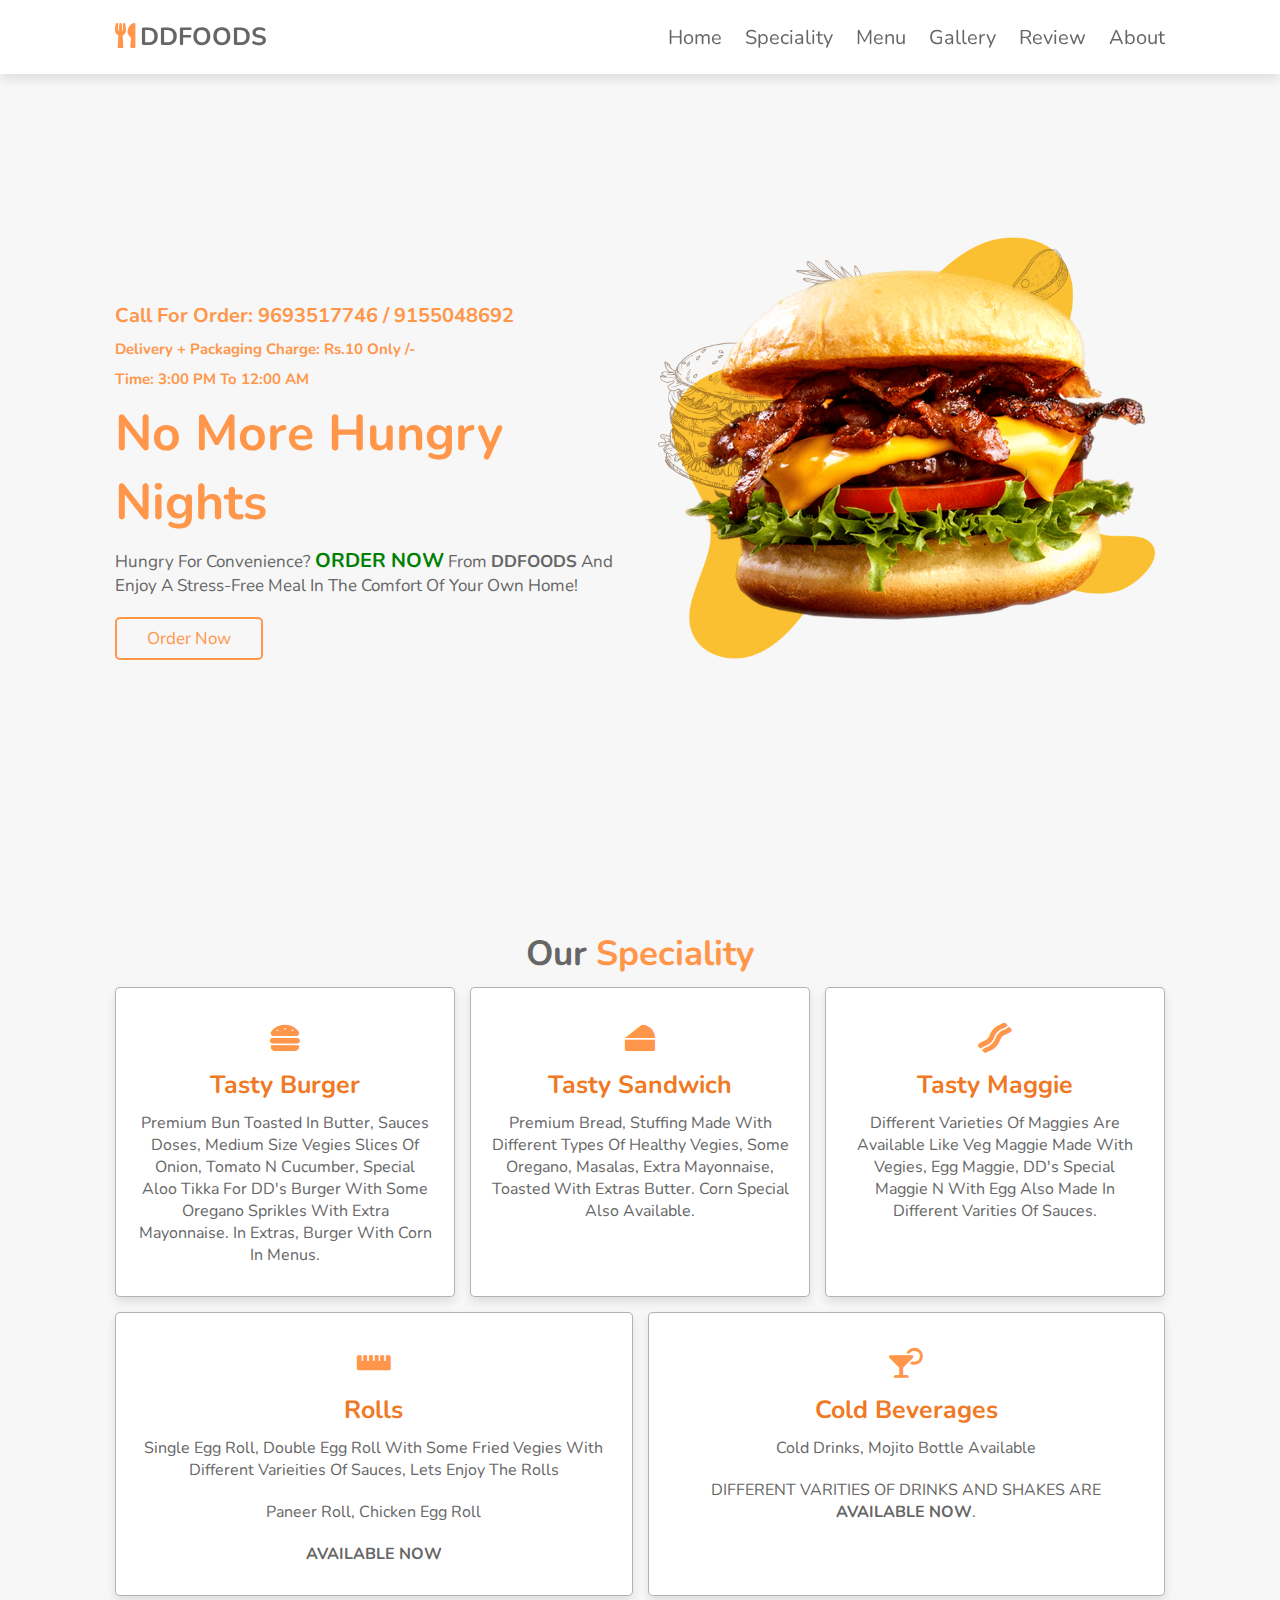
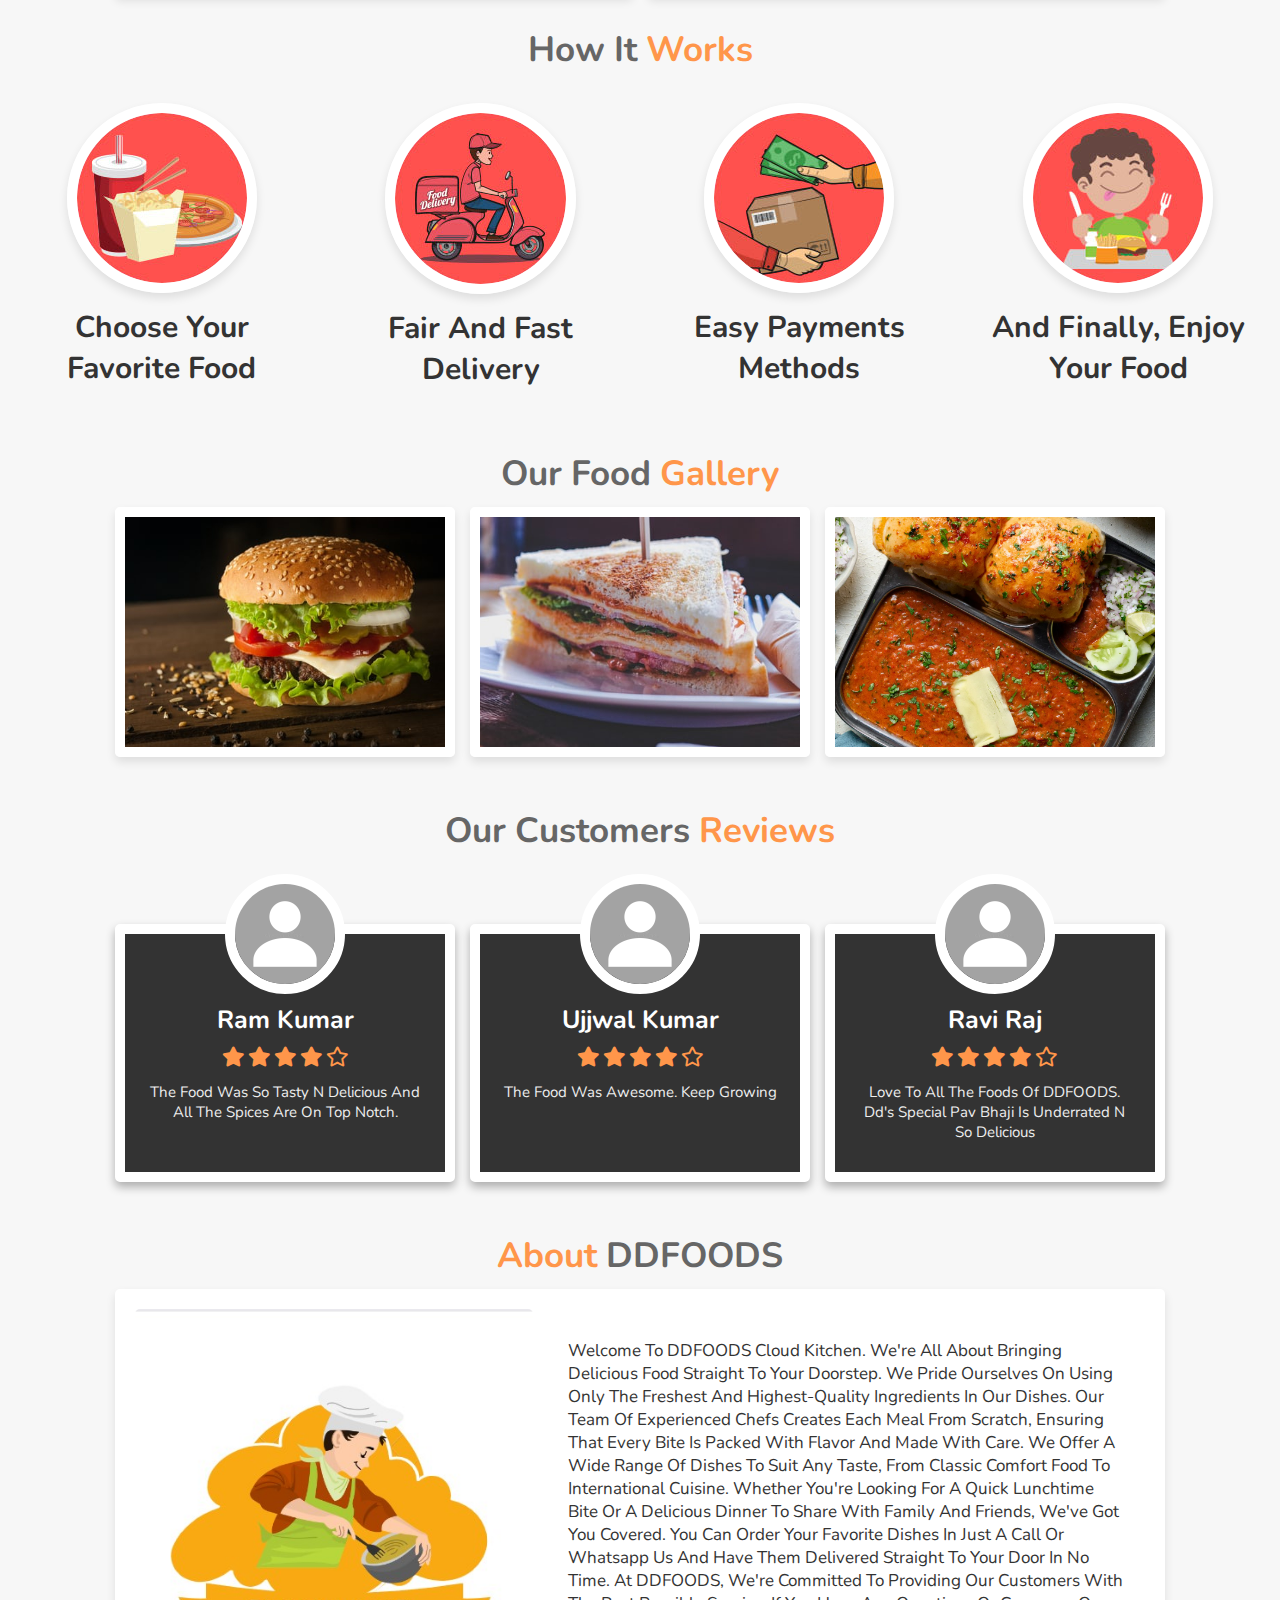
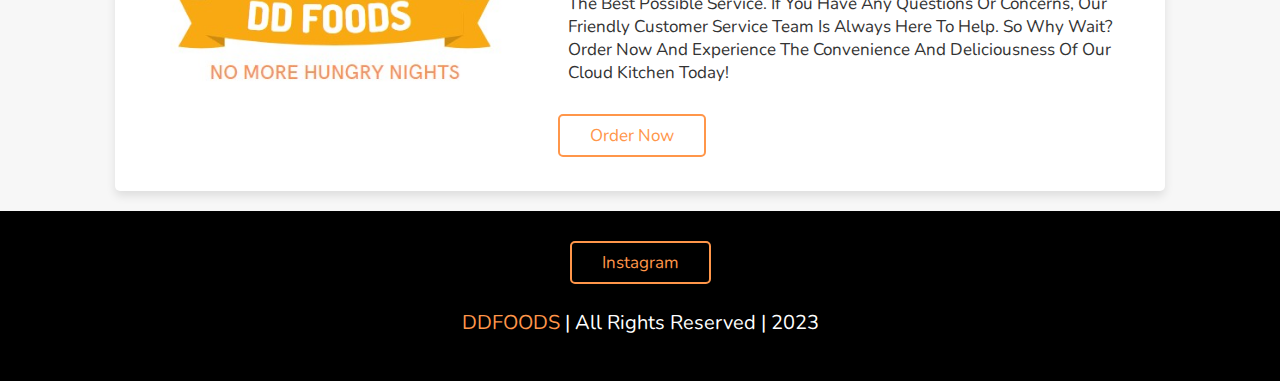
==== index.html @ 71063f5c "file name" ====
<!DOCTYPE html>
<html lang="en">
<head>
    <meta charset="UTF-8">
    <meta name="viewport" content="width=device-width, initial-scale=1.0">
    <title>DD FOODS || A Cloud Kitchen</title>

    <!-- icon link -->
    <link rel="icon" type="image/x-icon" href="/images/favicon.ico">

    <!-- font link  -->
    <link rel="stylesheet" href="https://cdnjs.cloudflare.com/ajax/libs/font-awesome/5.15.3/css/all.min.css">

    <!-- custom css file link  -->
    <link rel="stylesheet" href="style.css">
</head>
<body>
    <!-- header section starts -->

    <header>

        <a href="#" class="logo"><i class="fas fa-utensils"></i>DDFOODS</a>

        <div id="menu-bar" class="fas fa-bars"></div>

        <nav class="navbar">
            <a href="#home">home</a>
            <a href="#speciality">speciality</a>
            <a href="#menu">Menu</a>
            <a href="#gallery">gallery</a>
            <a href="#review">review</a>
            <a href="#about">about</a>
        </nav>

    </header>

    <!-- header section ends -->

    <!-- home section starts -->

    <section class="home" id="home">

        <div class="content">
            <h2>Call for Order: <span>9693517746 / 9155048692</span></h2>
            <h4>Delivery + packaging Charge: Rs.10 only /-</h4>
            <h4>Time: 3:00 PM to 12:00 AM</h4>
            <h3>No More Hungry Nights</h3>
            <p>Hungry for convenience? <span class="ordernowtext">ORDER NOW</span> from <b>DDFOODS</b> and enjoy a
                stress-free meal in the
                comfort of
                your own
                home!</p>
            <a href="https://wa.me/c/919693517746" class="btn">order now</a>
        </div>

        <div class="image">
            <img src="images/home-img.png" alt="">
        </div>

    </section>

    <!-- home section ends -->
    <!-- speciality section starts  -->

    <section class="speciality" id="speciality">

        <h1 class="heading"> our <span>speciality</span> </h1>

        <div class="box-container">

            <div class="box">
                <div class="content">
                    <i class="fas fa-hamburger icons"></i>
                    <h3>tasty burger</h3>
                    <p>Premium Bun toasted in butter, sauces doses, medium size vegies slices of onion, tomato n
                        cucumber, special aloo tikka for DD's burger with some oregano sprikles with extra mayonnaise.
                        In extras, Burger with corn in menus.
                    </p>
                </div>
            </div>
            <div class="box">
                <div class="content">
                    <i class="fas fa-cheese icons"></i>
                    <h3>tasty sandwich</h3>
                    <p>Premium bread, stuffing made with different types of healthy vegies, some oregano, masalas, extra
                        mayonnaise, toasted
                        with extras butter. Corn Special also available.</p>
                </div>
            </div>
            <div class="box">
                <div class="content">
                    <i class="fas fa-bacon icons"></i>
                    <h3>tasty maggie</h3>
                    <p>different varieties of maggies are available like veg maggie made with vegies, egg maggie, DD's
                        special maggie n with egg also made in different varities of sauces. </p>
                </div>
            </div>
            <div class="box">
                <div class="content">
                    <i class="fas fa-ruler-horizontal icons"></i>
                    <h3>Rolls</h3>
                    <p>Single Egg Roll, Double Egg Roll With Some Fried Vegies With Different Varieities Of Sauces, 
                        Lets Enjoy The Rolls
                    </p>
                    <p>Paneer Roll, Chicken Egg Roll
                    </p>
                    <p><strong>AVAILABLE NOW</strong></p>
                </div>
            </div>
            <div class="box">
                <div class="content">
                    <i class="fas fa-cocktail icons"></i>
                    <h3>cold beverages</h3>
                    <p>Cold Drinks, Mojito Bottle Available</p>
                    <p>DIFFERENT VARITIES OF DRINKS AND SHAKES ARE <strong>AVAILABLE NOW</strong>.</p>
                </div>
            </div>
        </div>

    </section>

    <!-- speciality section ends -->

    <!-- menu section starts  -->

    <!-- <section class="menu" id="menu">

        <h1 class="heading"><span>Menus</span></h1>

        <div class="box-container">

            <div class="box">
                <span class="price"> Rs. 29 </span>
                <img src="images/p-1.jpg" alt="">
                <h3>veg burger</h3>
                <div class="stars">
                    <i class="fas fa-star"></i>
                    <i class="fas fa-star"></i>
                    <i class="fas fa-star"></i>
                    <i class="fas fa-star"></i>
                    <i class="far fa-star"></i>
                </div>
                <a href="https://wa.me/c/919693517746" target="_blank" class="btn">order now</a>
            </div>

            <div class="box">
                <span class="price"> Rs. 35 </span>
                <img src="images/p-2.jpg" alt="">
                <h3>veg loaded burger(corns)</h3>
                <div class="stars">
                    <i class="fas fa-star"></i>
                    <i class="fas fa-star"></i>
                    <i class="fas fa-star"></i>
                    <i class="fas fa-star"></i>
                    <i class="far fa-star"></i>
                </div>
                <a href="https://wa.me/c/919693517746" target="_blank" class="btn">order now</a>
            </div>
            <div class="box">
                <span class="price"> Rs. 35 </span>
                <img src="images/p-3.jpg" alt="">
                <h3>veg loaded sandwich</h3>
                <div class="stars">
                    <i class="fas fa-star"></i>
                    <i class="fas fa-star"></i>
                    <i class="fas fa-star"></i>
                    <i class="fas fa-star"></i>
                    <i class="far fa-star"></i>
                </div>
                <a href="https://wa.me/c/919693517746" target="_blank" class="btn">order now</a>
            </div>
            <div class="box">
                <span class="price"> Rs. 29 </span>
                <img src="images/p-4.jpg" alt="">
                <h3>veg maggie</h3>
                <div class="stars">
                    <i class="fas fa-star"></i>
                    <i class="fas fa-star"></i>
                    <i class="fas fa-star"></i>
                    <i class="fas fa-star"></i>
                    <i class="far fa-star"></i>
                </div>
                <a href="https://wa.me/c/919693517746" target="_blank" class="btn">order now</a>
            </div>
            <div class="box">
                <span class="price"> Rs. 39 </span>
                <img src="images/p-5.jpg" alt="">
                <h3>Egg Maggie</h3>
                <div class="stars">
                    <i class="fas fa-star"></i>
                    <i class="fas fa-star"></i>
                    <i class="fas fa-star"></i>
                    <i class="fas fa-star"></i>
                    <i class="far fa-star"></i>
                </div>
                <a href="https://wa.me/c/919693517746" target="_blank" class="btn">order now</a>
            </div>
            <div class="box">
                <span class="price"> Rs. 29 </span>
                <img src="images/p-6.jpg" alt="">
                <h3>DD's Special Maggie</h3>
                <div class="stars">
                    <i class="fas fa-star"></i>
                    <i class="fas fa-star"></i>
                    <i class="fas fa-star"></i>
                    <i class="fas fa-star"></i>
                    <i class="far fa-star"></i>
                </div>
                <a href="https://wa.me/c/919693517746" target="_blank" class="btn">order now</a>
            </div>
            <div class="box">
                <span class="price"> Rs. 39 </span>
                <img src="images/p-7.jpg" alt="">
                <h3>DD's Sp Egg Maggie</h3>
                <div class="stars">
                    <i class="fas fa-star"></i>
                    <i class="fas fa-star"></i>
                    <i class="fas fa-star"></i>
                    <i class="fas fa-star"></i>
                    <i class="far fa-star"></i>
                </div>
                <a href="https://wa.me/c/919693517746" target="_blank" class="btn">order now</a>
            </div>
            <div class="box">
                <span class="price"> Rs. 29 </span>
                <img src="images/p-8.jpg" alt="">
                <h3>bread omelette</h3>
                <div class="stars">
                    <i class="fas fa-star"></i>
                    <i class="fas fa-star"></i>
                    <i class="fas fa-star"></i>
                    <i class="fas fa-star"></i>
                    <i class="far fa-star"></i>
                </div>
                <a href="https://wa.me/c/919693517746" target="_blank" class="btn">order now</a>
            </div>
            <div class="box">
                <span class="price"> Rs. 19 </span>
                <img src="images/p-9.jpg" alt="">
                <h3>egg bhurji</h3>
                <div class="stars">
                    <i class="fas fa-star"></i>
                    <i class="fas fa-star"></i>
                    <i class="fas fa-star"></i>
                    <i class="fas fa-star"></i>
                    <i class="far fa-star"></i>
                </div>
                <a href="https://wa.me/c/919693517746" target="_blank" class="btn">order now</a>
            </div>
            <div class="box">
                <span class="price"> Rs. 49 </span>
                <img src="images/p-10.jpg" alt="">
                <h3>DD's Sp Pav Bhaji</h3>
                <div class="stars">
                    <i class="fas fa-star"></i>
                    <i class="fas fa-star"></i>
                    <i class="fas fa-star"></i>
                    <i class="fas fa-star"></i>
                    <i class="far fa-star"></i>
                </div>
                <a href="https://wa.me/c/919693517746" target="_blank" class="btn">order now</a>
            </div>
            <div class="box">
                <span class="price"> Rs. 30 / Rs. 40 </span>
                <img src="images/p-12.jpg" alt="">
                <h3>Egg Roll<br>(Single/Double)</h3>
                <div class="stars">
                    <i class="fas fa-star"></i>
                    <i class="fas fa-star"></i>
                    <i class="fas fa-star"></i>
                    <i class="fas fa-star"></i>
                    <i class="far fa-star"></i>
                </div>
                <a href="https://wa.me/c/919693517746" target="_blank" class="btn">order now</a>
            </div>
            <div class="box">
                <span class="price"> Rs. 50 / Rs. 65 </span>
                <img src="images/p-13.jpg" alt="">
                <h3>Chicken Egg Roll (Single/Double)</h3>
                <div class="stars">
                    <i class="fas fa-star"></i>
                    <i class="fas fa-star"></i>
                    <i class="fas fa-star"></i>
                    <i class="fas fa-star"></i>
                    <i class="far fa-star"></i>
                </div>
                <a href="https://wa.me/c/919693517746" target="_blank" class="btn">order now</a>
            </div>
            <div class="box">
                <span class="price"> Rs. 59 </span>
                <img src="images/p-14.jpg" alt="">
                <h3>Paneer Roll</h3>
                <div class="stars">
                    <i class="fas fa-star"></i>
                    <i class="fas fa-star"></i>
                    <i class="fas fa-star"></i>
                    <i class="fas fa-star"></i>
                    <i class="far fa-star"></i>
                </div>
                <a href="https://wa.me/c/919693517746" target="_blank" class="btn">order now</a>
            </div>

        </div>

    </section>

    <section class="menu" id="menu">
        <h1 class="heading"><span>Cold Beverages</span></h1>

    <div class="box-container">

        <div class="box">
            <img src="images/c-3.png" alt="">
            <h3>Thums Up</h3>
            <div class="stars">
                <i class="fas fa-star"></i>
                <i class="fas fa-star"></i>
                <i class="fas fa-star"></i>
                <i class="fas fa-star"></i>
                <i class="far fa-star"></i>
            </div>
            <a href="https://wa.me/c/919693517746" target="_blank" class="btn">order now</a>
        </div>
        <div class="box">
            <img src="images/b-2.png" alt="">
            <h3>Sting</h3>
            <div class="stars">
                <i class="fas fa-star"></i>
                <i class="fas fa-star"></i>
                <i class="fas fa-star"></i>
                <i class="fas fa-star"></i>
                <i class="far fa-star"></i>
            </div>
            <a href="https://wa.me/c/919693517746" target="_blank" class="btn">order now</a>
        </div>
        <div class="box">
            <img src="images/c-2.png" alt="">
            <h3>Mountain Dew</h3>
            <div class="stars">
                <i class="fas fa-star"></i>
                <i class="fas fa-star"></i>
                <i class="fas fa-star"></i>
                <i class="fas fa-star"></i>
                <i class="far fa-star"></i>
            </div>
            <a href="https://wa.me/c/919693517746" target="_blank" class="btn">order now</a>
        </div>
        <div class="box">
            <img src="images/c-1.png" alt="">
            <h3>Pepsi</h3>
            <div class="stars">
                <i class="fas fa-star"></i>
                <i class="fas fa-star"></i>
                <i class="fas fa-star"></i>
                <i class="fas fa-star"></i>
                <i class="far fa-star"></i>
            </div>
            <a href="https://wa.me/c/919693517746" target="_blank" class="btn">order now</a>
        </div>
        <div class="box">
            <img src="images/b-5.png" alt="">
            <h3>Maaza</h3>
            <div class="stars">
                <i class="fas fa-star"></i>
                <i class="fas fa-star"></i>
                <i class="fas fa-star"></i>
                <i class="fas fa-star"></i>
                <i class="far fa-star"></i>
            </div>
            <a href="https://wa.me/c/919693517746" target="_blank" class="btn">order now</a>
        </div>
        <div class="box">
            <img src="images/b-6.png" alt="">
            <h3>Mojito</h3>
            <div class="stars">
                <i class="fas fa-star"></i>
                <i class="fas fa-star"></i>
                <i class="fas fa-star"></i>
                <i class="fas fa-star"></i>
                <i class="far fa-star"></i>
            </div>
            <a href="https://wa.me/c/919693517746" target="_blank" class="btn">order now</a>
        </div>
        <div class="box">
            <img src="images/b-7.png" alt="">
            <h3>Mixed Fruit (FLAT 15% OFF)</h3>
            <div class="stars">
                <i class="fas fa-star"></i>
                <i class="fas fa-star"></i>
                <i class="fas fa-star"></i>
                <i class="fas fa-star"></i>
                <i class="far fa-star"></i>
            </div>
            <a href="https://wa.me/c/919693517746" target="_blank" class="btn">order now</a>
        </div>
        <div class="box">
            <img src="images/c-4.png" alt="">
            <h3>Coca-Cola</h3>
            <div class="stars">
                <i class="fas fa-star"></i>
                <i class="fas fa-star"></i>
                <i class="fas fa-star"></i>
                <i class="fas fa-star"></i>
                <i class="far fa-star"></i>
            </div>
            <a href="https://wa.me/c/919693517746" target="_blank" class="btn">order now</a>
        </div>
    </div>

    </section> -->

    <!-- menu section ends -->

    <!-- steps section starts  -->

    <div class="step-container">

        <h1 class="heading">how it <span>works</span></h1>

        <section class="steps">

            <div class="box">
                <img src="images/step-1.jpg" alt="">
                <h3>choose your favorite food</h3>
            </div>
            <div class="box">
                <img src="images/step-2.jpg" alt="">
                <h3>fair and fast delivery</h3>
            </div>
            <div class="box">
                <img src="images/step-3.jpg" alt="">
                <h3>easy payments methods</h3>
            </div>
            <div class="box">
                <img src="images/step-4.jpg" alt="">
                <h3>and finally, enjoy your food</h3>
            </div>

        </section>

    </div>

    <!-- steps section ends -->

    <!-- gallery section starts  -->

    <section class="gallery" id="gallery">

        <h1 class="heading"> our food <span> gallery </span> </h1>

        <div class="box-container">

            <div class="box">
                <img src="images/g-1.jpg" alt="">
                <div class="content">
                    <h3>DDFOODS</h3>
                    <a href="https://wa.me/c/919693517746" target="_blank" class="btn">order now</a>
                </div>
            </div>
            <div class="box">
                <img src="images/g-2.jpg" alt="">
                <div class="content">
                    <h3>DDFOODS</h3>
                    <a href="https://wa.me/c/919693517746" target="_blank" class="btn">order now</a>
                </div>
            </div>
            <div class="box">
                <img src="images/g-3.jpg" alt="">
                <div class="content">
                    <h3>DDFOODS</h3>
                    <a href="https://wa.me/c/919693517746" target="_blank" class="btn">order now</a>
                </div>
            </div>

        </div>

    </section>

    <!-- gallery section ends -->

    <!-- review section starts  -->

    <section class="review" id="review">

        <h1 class="heading"> our customers <span>reviews</span> </h1>

        <div class="box-container">

            <div class="box">
                <img src="images/customer-pic.jpg" alt="">
                <h3>Ram Kumar</h3>
                <div class="stars">
                    <i class="fas fa-star"></i>
                    <i class="fas fa-star"></i>
                    <i class="fas fa-star"></i>
                    <i class="fas fa-star"></i>
                    <i class="far fa-star"></i>
                </div>
                <p>the food was so tasty n delicious and all the spices are on top notch.</p>
            </div>
            <div class="box">
                <img src="images/customer-pic.jpg" alt="">
                <h3>Ujjwal Kumar</h3>
                <div class="stars">
                    <i class="fas fa-star"></i>
                    <i class="fas fa-star"></i>
                    <i class="fas fa-star"></i>
                    <i class="fas fa-star"></i>
                    <i class="far fa-star"></i>
                </div>
                <p>The Food was awesome. keep growing</p>
            </div>
            <div class="box">
                <img src="images/customer-pic.jpg" alt="">
                <h3>Ravi Raj</h3>
                <div class="stars">
                    <i class="fas fa-star"></i>
                    <i class="fas fa-star"></i>
                    <i class="fas fa-star"></i>
                    <i class="fas fa-star"></i>
                    <i class="far fa-star"></i>
                </div>
                <p>love to all the foods of DDFOODS. dd's special pav bhaji is underrated n so delicious</p>
            </div>

        </div>

    </section>

    <!-- review section ends -->

    <!-- order section starts  -->

    <section class="about" id="about">

        <h1 class="heading"> <span>About</span> DDFOODS </h1>

        <div class="row">

            <div class="image">
                <img src="images/logo.jpg" alt="">
            </div>

            <div class="aboutcontainer">
                <p>Welcome to DDFOODS Cloud Kitchen. we're all about bringing delicious food straight to your doorstep.
                    We pride ourselves on using only the freshest and highest-quality ingredients in our dishes. Our
                    team of experienced chefs creates each meal from scratch, ensuring that every bite is packed with
                    flavor and made with care. We offer a wide range of dishes to suit any taste, from classic comfort
                    food to international cuisine.

                    Whether you're looking for a quick lunchtime bite or a delicious dinner to share with family and
                    friends, we've got you covered. You can order your favorite dishes in
                    just a call or whatsapp us and have them delivered straight to your door in no time.

                    At DDFOODS, we're committed to providing our customers with the best possible service. If you have
                    any questions or concerns, our friendly customer service team is always here to help. So why wait?
                    Order now and experience the convenience and deliciousness of our cloud kitchen today!</p>

                <a href="https://wa.me/c/919693517746" target="_blank" class="btn">order now</a>
            </div>

        </div>

    </section>

    <!-- order section ends -->

    <!-- footer section  -->

    <section class="footer">

        <div class="share">
            <!-- <a href="#" class="btn">facebook</a>
            <a href="#" class="btn">twitter</a> -->
            <a href="https://www.instagram.com/ddfoods10/" target="_blank" class="btn">instagram</a>
            <!-- <a href="#" class="btn">linkedin</a> -->
        </div>

        <h1 class="credit"><span> DDFOODS </span> | all rights reserved | 2023 </h1>

    </section>

    <!-- scroll top button  -->
    <a href="#home" class="fas fa-angle-up" id="scroll-top"></a>



    
</body>
</html>
---- style.css ----
@import url('https://fonts.googleapis.com/css2?family=Nunito:wght@200;300;400;600;700&display=swap');

:root{
    --red:#ff964a;
  }

*{
    font-family: 'Nunito', sans-serif;
    margin:0; padding:0;
    box-sizing: border-box;
    outline: none; border:none;
    text-decoration: none;
    text-transform: capitalize;
    transition:all .2s linear;
}

*::selection{
    background:var(--red);
    color:#fff;
  }
  
  html{
    font-size: 62.5%;
    overflow-x: hidden;
    scroll-behavior: smooth;
    scroll-padding-top: 6rem;
  }
  

body{
    background:#f7f7f7;
}

section{
    padding:2rem 9%;
}

.heading{
    text-align: center;
    font-size: 3.5rem;
    padding:1rem;
    color:#666;
}
  
.heading span{
    color:var(--red);
}

.ordernowtext {
    color: green;
    font-size: 20px;
    font-weight: bold;
  }
  
  .btn{
    display: inline-block;
    padding:.8rem 3rem;
    border:.2rem solid var(--red);
    color:var(--red);
    cursor: pointer;
    font-size: 1.7rem;
    border-radius: .5rem;
    position: relative;
    overflow: hidden;
    z-index: 0;
    margin-top: 1rem;
  }
  
  .btn::before{
    content: '';
    position: absolute;
    top:0; right: 0;
    width:0%;
    height:100%;
    background:var(--red);
    transition: .3s linear;
    z-index: -1;
  }
  
  .btn:hover::before{
    width:100%;
    left: 0;
  }
  
  .btn:hover{
    color:#fff;
  }
  
  header{
    position: fixed;
    top:0; left: 0; right:0;
    z-index: 1000;
    display: flex;
    align-items: center;
    justify-content: space-between;
    background:#fff;
    padding:2rem 9%;
    box-shadow: 0 .5rem 1rem rgba(0,0,0,.1);
  }
  
  header .logo{
    font-size: 2.5rem;
    font-weight: bolder;
    color:#666;
  }
  
  header .logo i{
    padding-right: .5rem;
    color:var(--red);
  }
  
  header .navbar a{
    font-size: 2rem;
    margin-left: 2rem;
    color:#666;
  }
  
  header .navbar a:hover{
    color:var(--red);
  }
  
  #menu-bar{
    font-size: 3rem;
    cursor: pointer;
    color:#666;
    border:.1rem solid #666;
    border-radius: .3rem;
    padding:.5rem 1.5rem;
    display: none;
  }
  
  .home{
    display: flex;
    flex-wrap: wrap;
    gap:1.5rem;
    min-height: 100vh;
    align-items: center;
  }
  
  .home .content{
    flex:1 1 40rem;
    padding-top: 6.5rem;
  }
  
  .home .image{
    flex:1 1 40rem;
  }
  
  .home .image img{
    width:100%;
    padding:1rem;
    animation:float 3s linear infinite;
  }
  
  @keyframes float{
    0%, 100%{
      transform: translateY(0rem);
    }
    50%{
      transform: translateY(3rem);
    }
  }
  
  .home .content h2{
    font-size: 2rem;
    color:#ff964a;
    margin-bottom: 10px;
  }
  
  .home .content h4{
    font-size: 1.5rem;
    color:#ff964a;
    margin-bottom: 10px;
  }
  
  .home .content h3{
    font-size: 5rem;
    color:#ff964a;
  }
  
  .home .content p{
    font-size: 1.7rem;
    color:#666;
    padding:1rem 0;
  }

  .speciality .box-container{
    display: flex;
    flex-wrap: wrap;
    gap:1.5rem;
  }
  
  .speciality .box-container .box{
    flex:1 1 30rem;
    overflow: hidden;
    box-shadow: 0 .5rem 1rem rgba(0,0,0,.1);
    border:.1rem solid rgba(0,0,0,.3);
    cursor: pointer;
    border-radius: .5rem;
    background:#fff;
  }
  
  .speciality .box-container .box .content{
    text-align: center;
    padding:2rem;
  }
  
  .speciality .box-container .box .icons{
    margin:1.5rem 0;
    font-size: 30px;
    color: #ff964a;
  }
  
  .speciality .box-container .box .content h3{
    font-size: 2.5rem;
    color:#ef7925;
  }
  
  .speciality .box-container .box .content p{
    font-size: 1.6rem;
    color:#666;
    padding:1rem 0;
  }

.steps{
    display: flex;
    flex-wrap: wrap;
    gap:1.5rem;
    padding:1rem;
  }
  
  .steps .box{
    flex:1 1 25rem;
    padding:1rem;
    text-align: center;
  }
  
  .steps .box img{
    border-radius: 50%;
    border:1rem solid #fff;
    box-shadow: 0 .5rem 1rem rgba(0,0,0,.1);
  }
  
  .steps .box h3{
    font-size: 3rem;
    color:#333;
    padding:1rem;
  }
  
  .gallery .box-container{
    display: flex;
    flex-wrap: wrap;
    gap:1.5rem;
  }
  
  .gallery .box-container .box{
    height:25rem;
    flex:1 1 30rem;
    border:1rem solid #fff;
    box-shadow: 0 .5rem 1rem rgba(0,0,0,.1);
    border-radius: .5rem;
    position: relative;
    overflow: hidden;
  }
  
  .gallery .box-container .box img{
    height:100%;
    width:100%;
    object-fit: cover;
  }
  
  .gallery .box-container .box .content{
    position: absolute;
    top:-100%; left:0;
    height: 100%;
    width:100%;
    background:rgba(255,255,255,.9);
    padding:2rem;
    padding-top: 5rem;
    text-align: center;
  }
  
  .gallery .box-container .box .content h3{
    font-size: 2.5rem;
    color:#333;
  }
  
  .gallery .box-container .box .content p{
    font-size: 1.5rem;
    color:#666;
    padding:1rem 0;
  }
  
  .gallery .box-container .box:hover .content{
    top:0;
  }
  
  .review .box-container{
    display: flex;
    flex-wrap: wrap;
    gap:1.5rem;
  }
  
  .review .box-container .box{
    text-align: center;
    padding:2rem;
    border:1rem solid #fff;
    box-shadow: 0 .5rem 1rem rgba(0,0,0,.3);
    border-radius: .5rem;
    flex:1 1 30rem;
    background:#333;
    margin-top: 6rem;
  }
  
  .review .box-container .box img{
    height: 12rem;
    width:12rem;
    border-radius: 50%;
    border:1rem solid #fff;
    margin-top: -8rem;
    object-fit: cover;
  }
  
  .review .box-container .box h3{
    font-size: 2.5rem;
    color:#fff;
    padding:.5rem 0;
  }
  
  .review .box-container .box .stars i{
    font-size: 2rem;
    color:var(--red);
    padding:.5rem 0;
  }
  
  .review .box-container .box p{
    font-size: 1.5rem;
    color:#eee;
    padding:1rem 0;
  }
  
  .about .row{
    padding:2rem;
    box-shadow: 0 .5rem 1rem rgba(0,0,0,.1);
    background:#fff;
    display: flex;
    flex-wrap: wrap;
    gap:1.5rem;
    border-radius: .5rem;
  }
  
  .about .row .image{
    flex:1 1 30rem;
  }
  
  .about .row .image img{
    height: 100%;
    width:100%;
    object-fit: cover;
    border-radius: .5rem;
  }
  
  .about .row form{
    flex:1 1 50rem;
    padding:1rem;
  }
  
  .about .row .aboutcontainer{
    flex:1 1 50rem;
    padding:1rem;
  }
  
  .about .row .aboutcontainer p{
    padding:1rem;
    margin:1rem 0;
    font-size: 1.7rem;
    color:#333;
    width:100%;
  }
  
  .about .row form .btn:hover{
    background:var(--red);
  }
  
  .footer{
    background:#000;
    text-align: center;
  }
  
  .footer .share{
    display: flex;
    gap:1.5rem;
    justify-content: center;
    flex-wrap: wrap;
  }
  
  .footer .credit{
    padding:2.5rem 1rem;
    color:#fff;
    font-weight: normal;
    font-size: 2rem;
  }
  
  .footer .credit span{
    color:var(--red);
  }
  
  #scroll-top{
    position: fixed;
    top:-120%;
    right:2rem;
    padding:.5rem 1.5rem;
    font-size: 4rem;
    background:var(--red);
    color:#fff;
    border-radius: .5rem;
    transition: 1s linear;
    z-index: 1000;
  }
  
  #scroll-top.active{
    top:calc(100% - 12rem)
  }
  
  .loader-container{
    position: fixed;
    top:0; left:0;
    z-index: 10000;
    background:#fff;
    display: flex;
    align-items: center;
    justify-content: center;
    height:100%;
    width:100%;
  }
  
  .loader-container.fade-out{
    top:-120%;
  }

/* media queries  */

@media(max-width:991px){

    html{
      font-size: 55%;
    }
  
    header{
      padding:2rem;
    }
  
    section{
      padding:2rem;
    }
  
  }
  
  @media(max-width:768px){
  
    #menu-bar{
      display: initial;
    }
  
    header .navbar{
      position: absolute;
      top:100%; left: 0; right:0;
      background: #f7f7f7;
      border-top: .1rem solid rgba(0,0,0,.1);
      clip-path: polygon(0 0, 100% 0, 100% 0, 0 0);
    }
  
    header .navbar.active{
      clip-path: polygon(0 0, 100% 0, 100% 100%, 0% 100%);
    }
  
    header .navbar a{
      margin: 1.5rem;
      padding:1.5rem;
      display: block;
      border:.2rem solid rgba(0,0,0,.1);
      border-left:.5rem solid var(--red);
      background:#fff;
    }
  
    .home .content h2{
      margin-top: 20px;
    }
  
  }
  
  @media(max-width:450px){
  
    html{
      font-size: 50%;
    }
    
    .home .content h2{
      margin-top: 20px;
    }
  
    .about .row .aboutcontainer{
      width:100%;
    }
    
  
  }
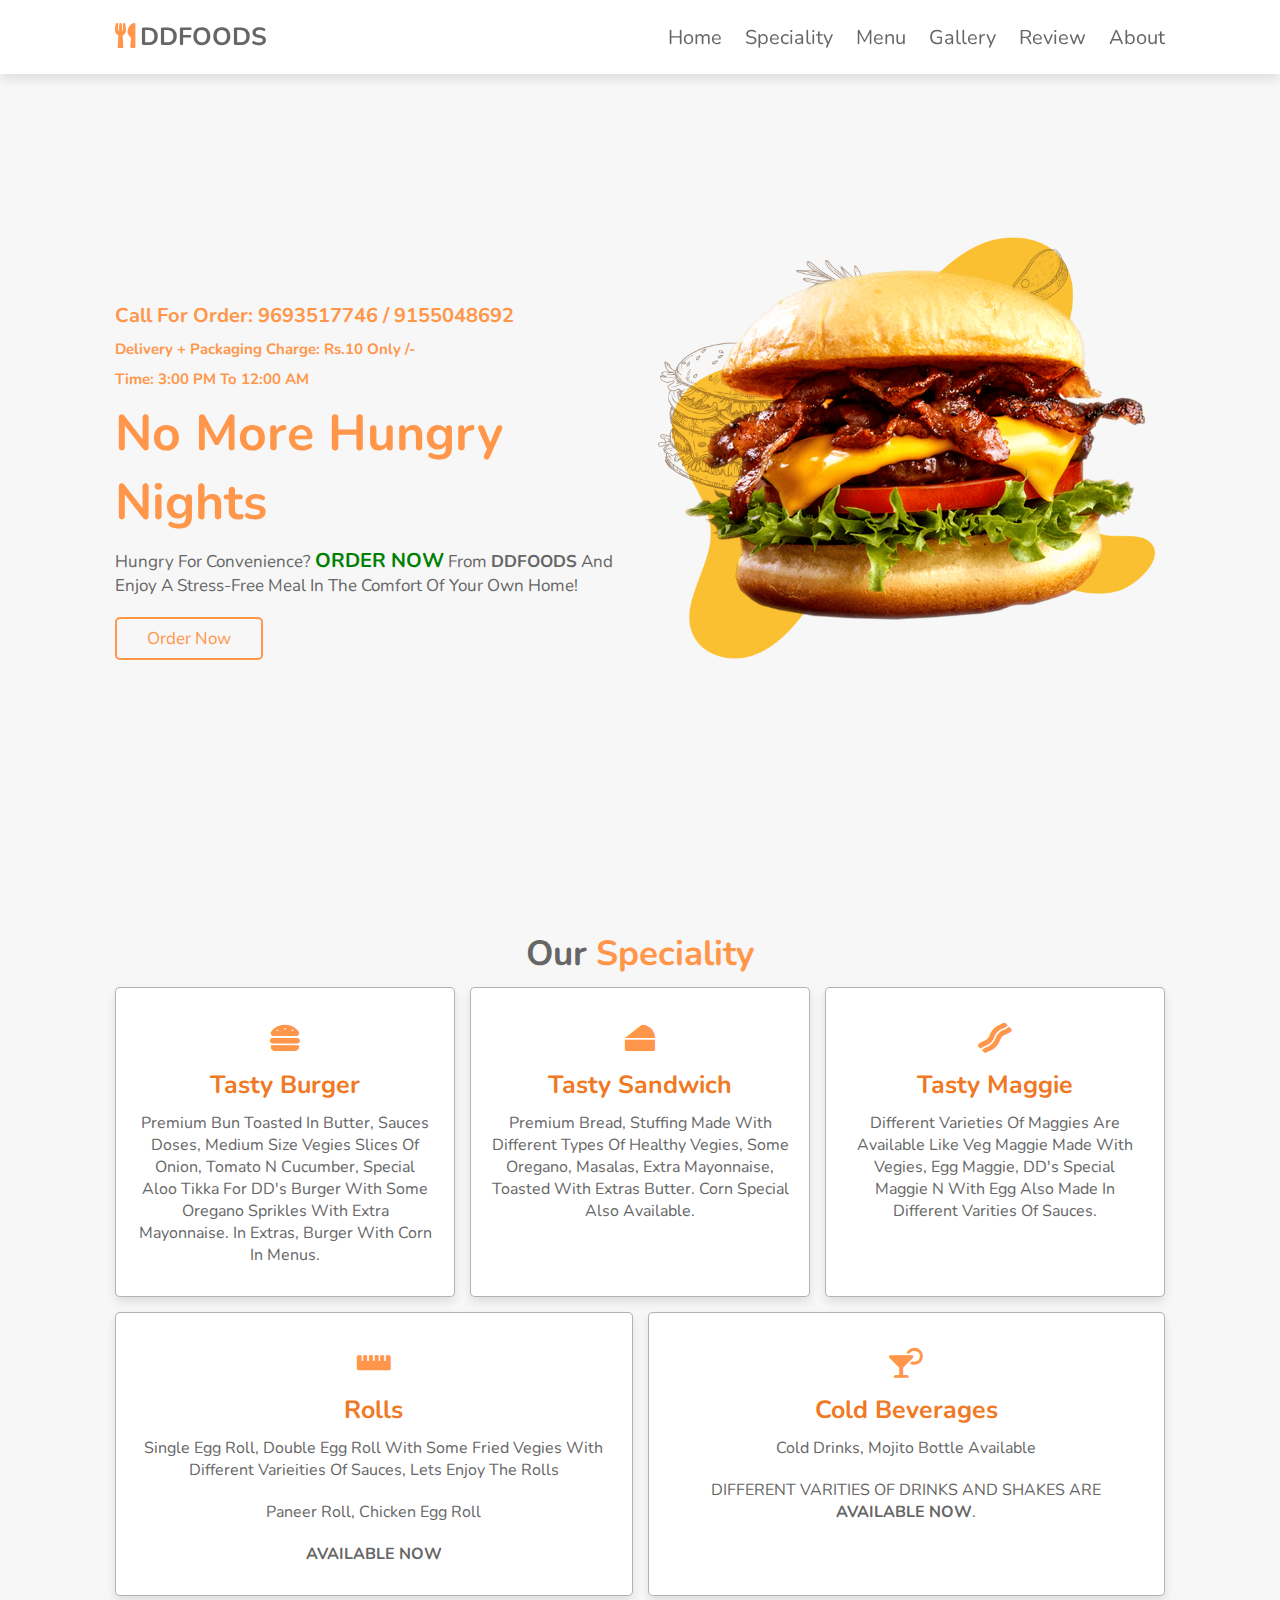
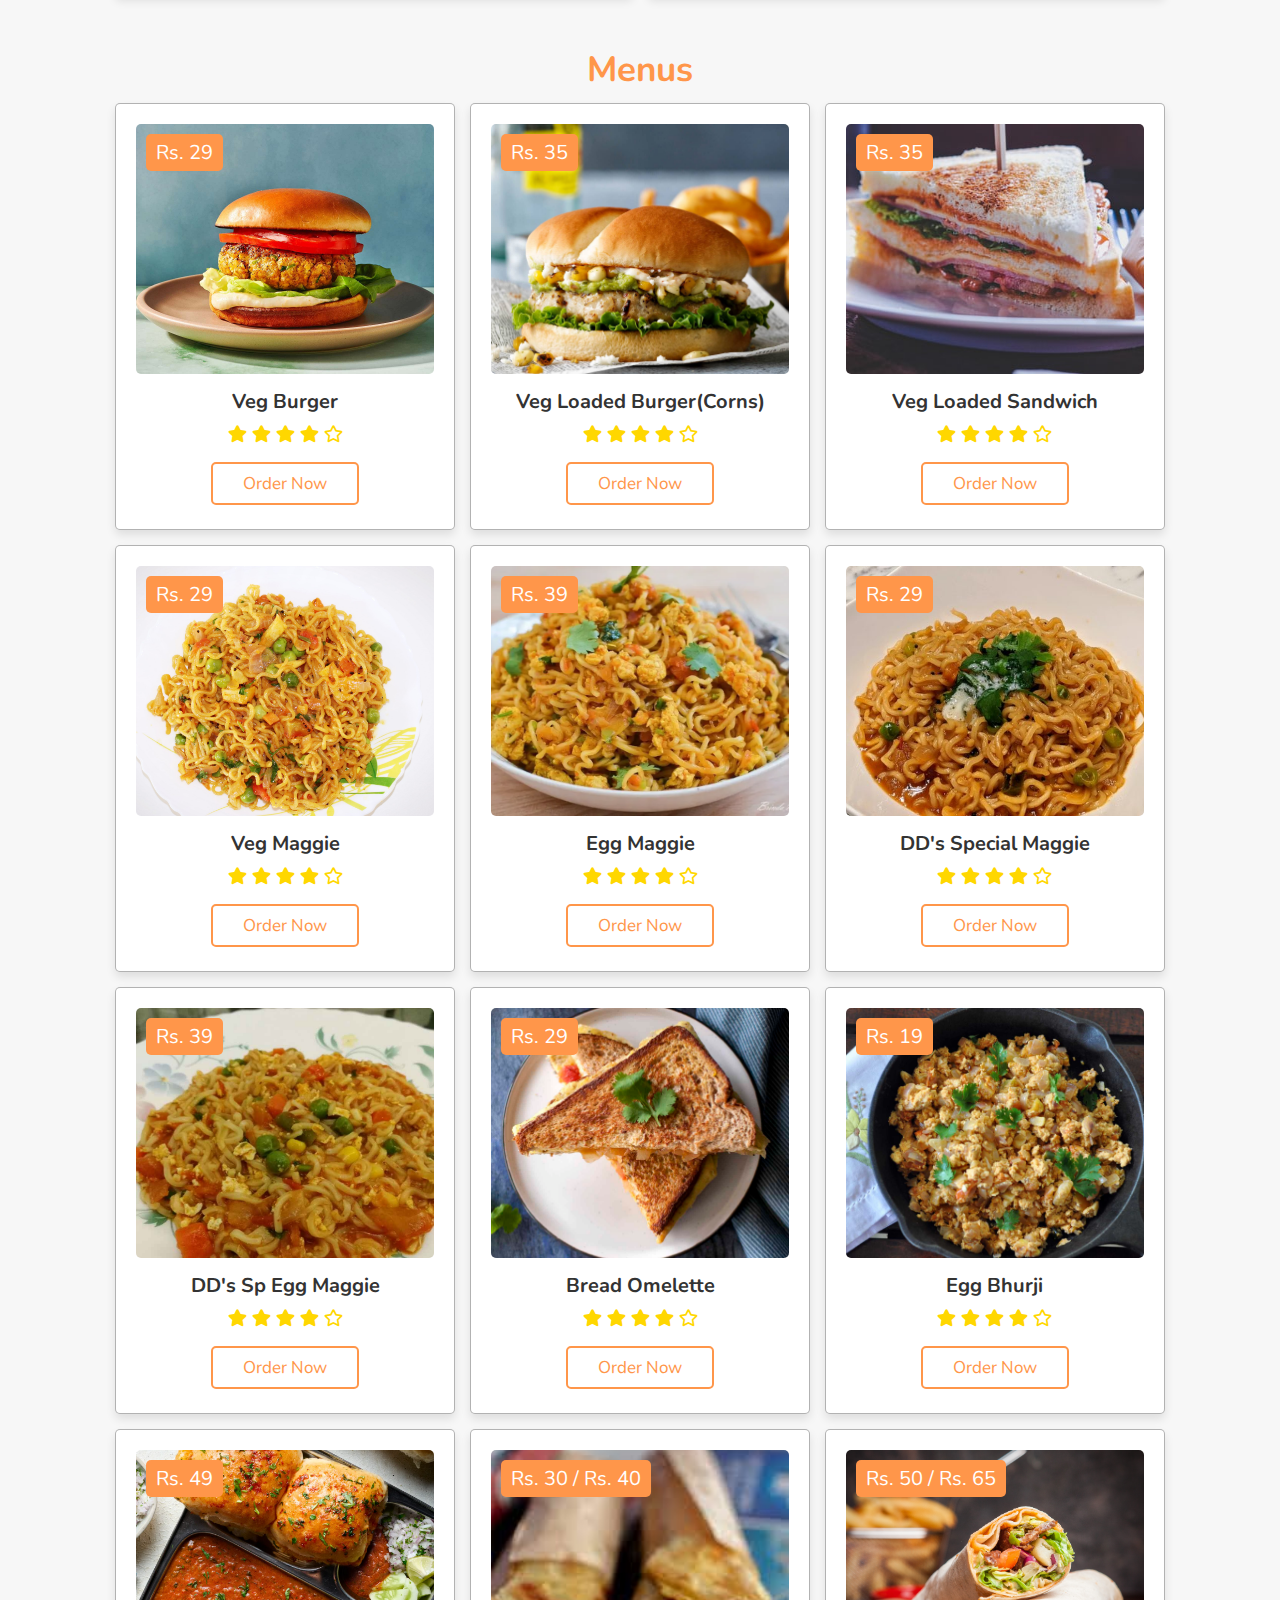
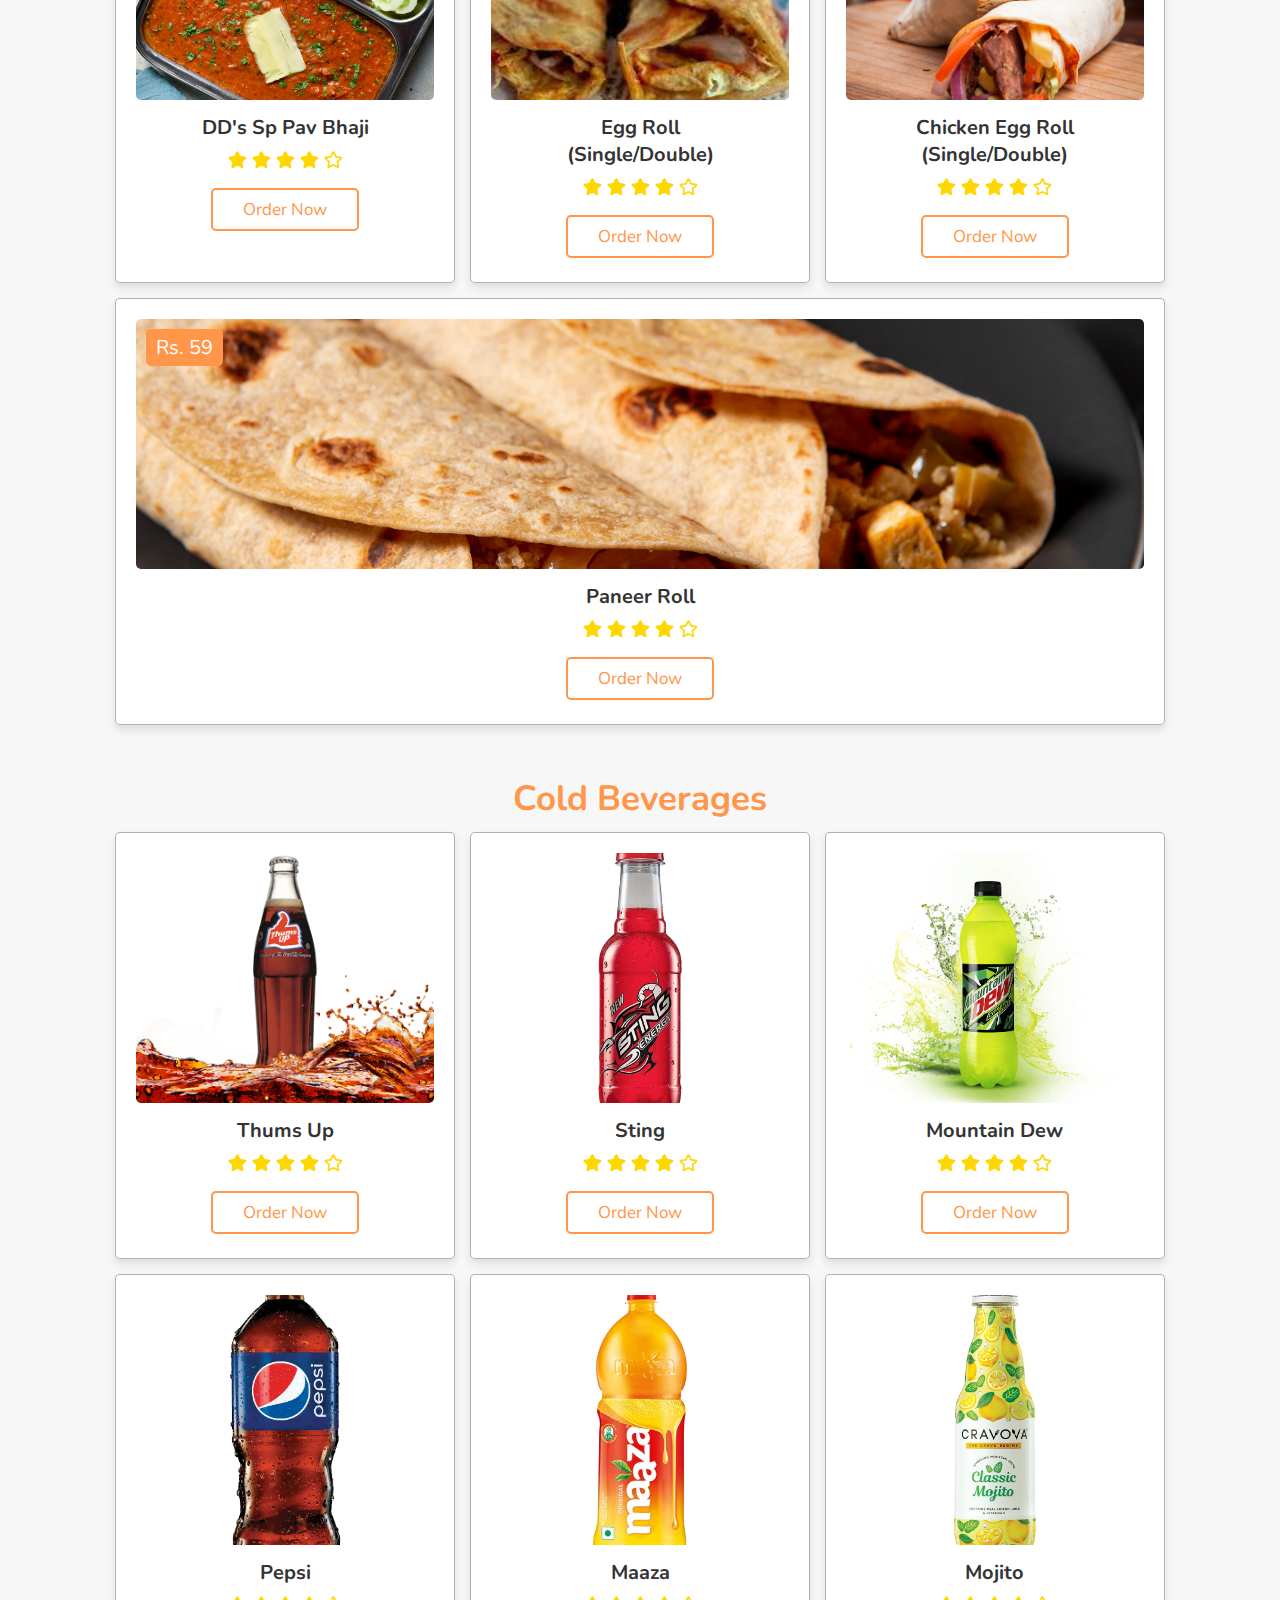
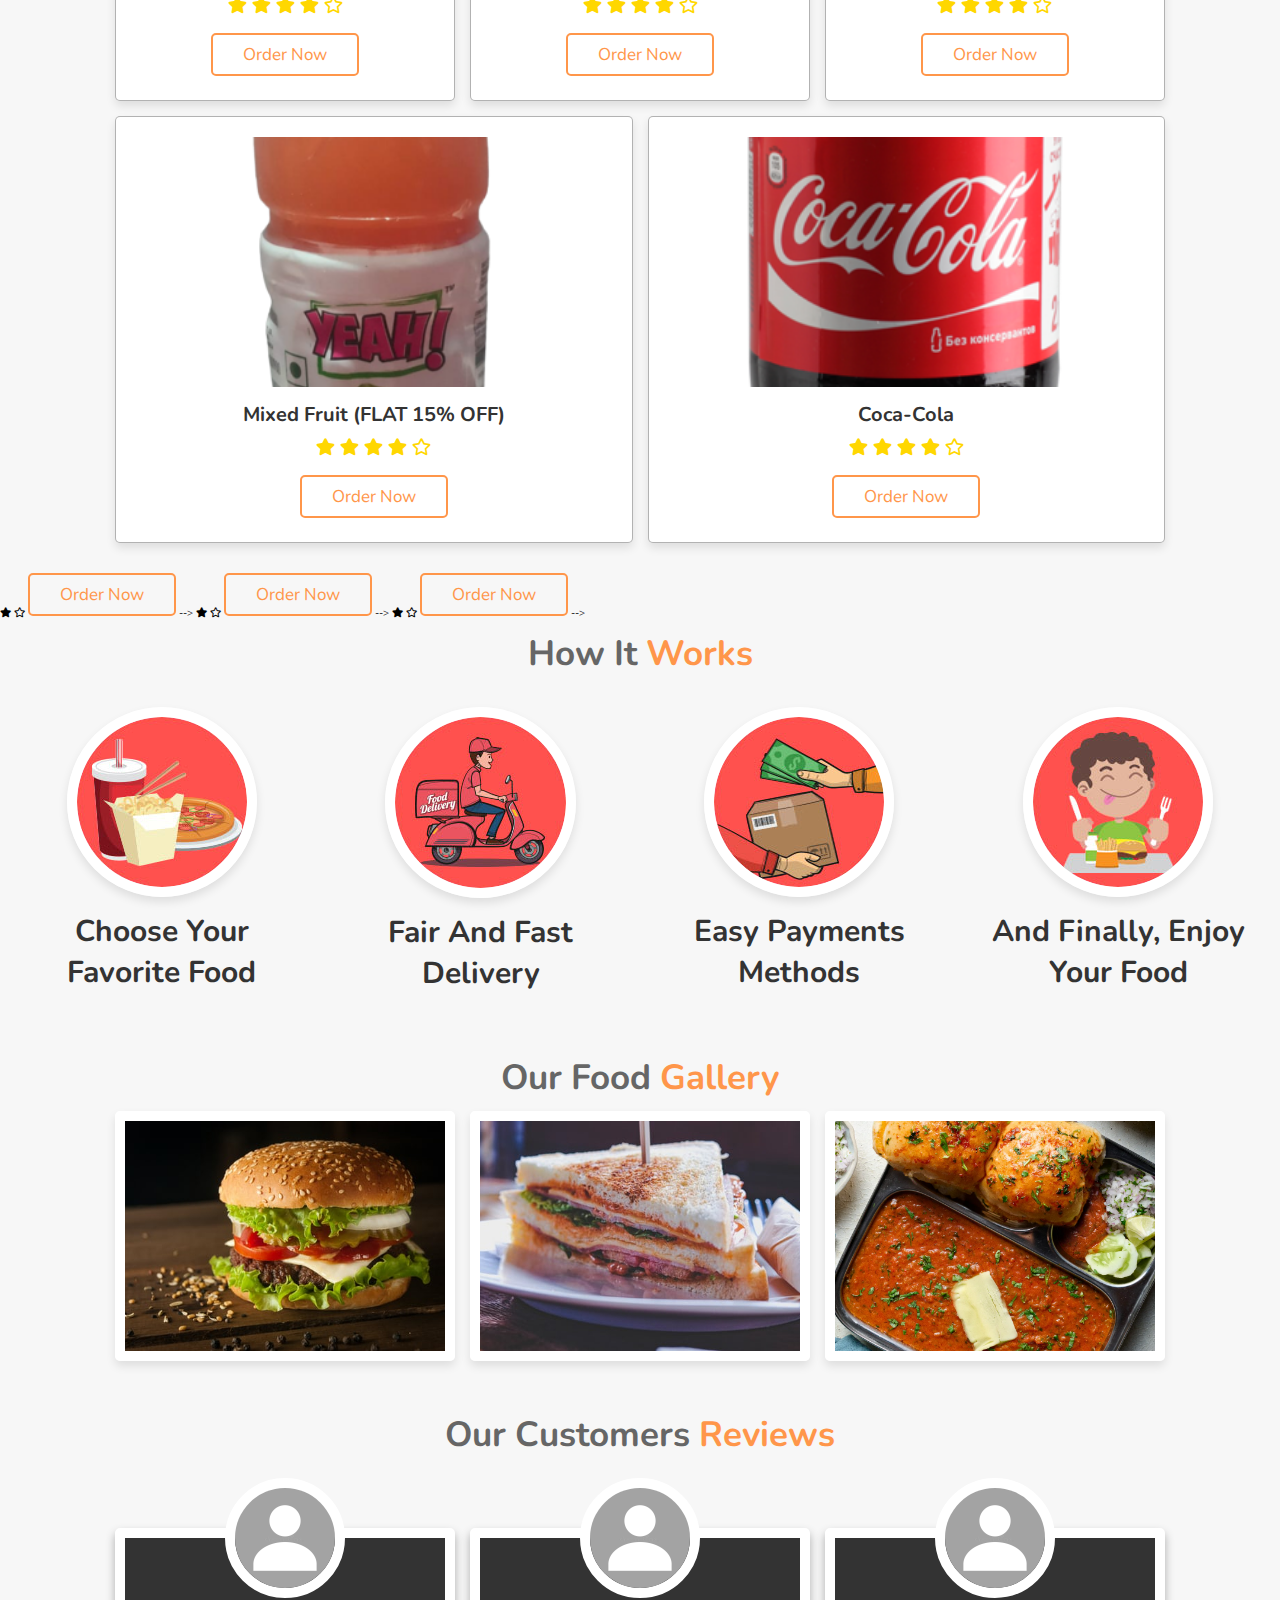
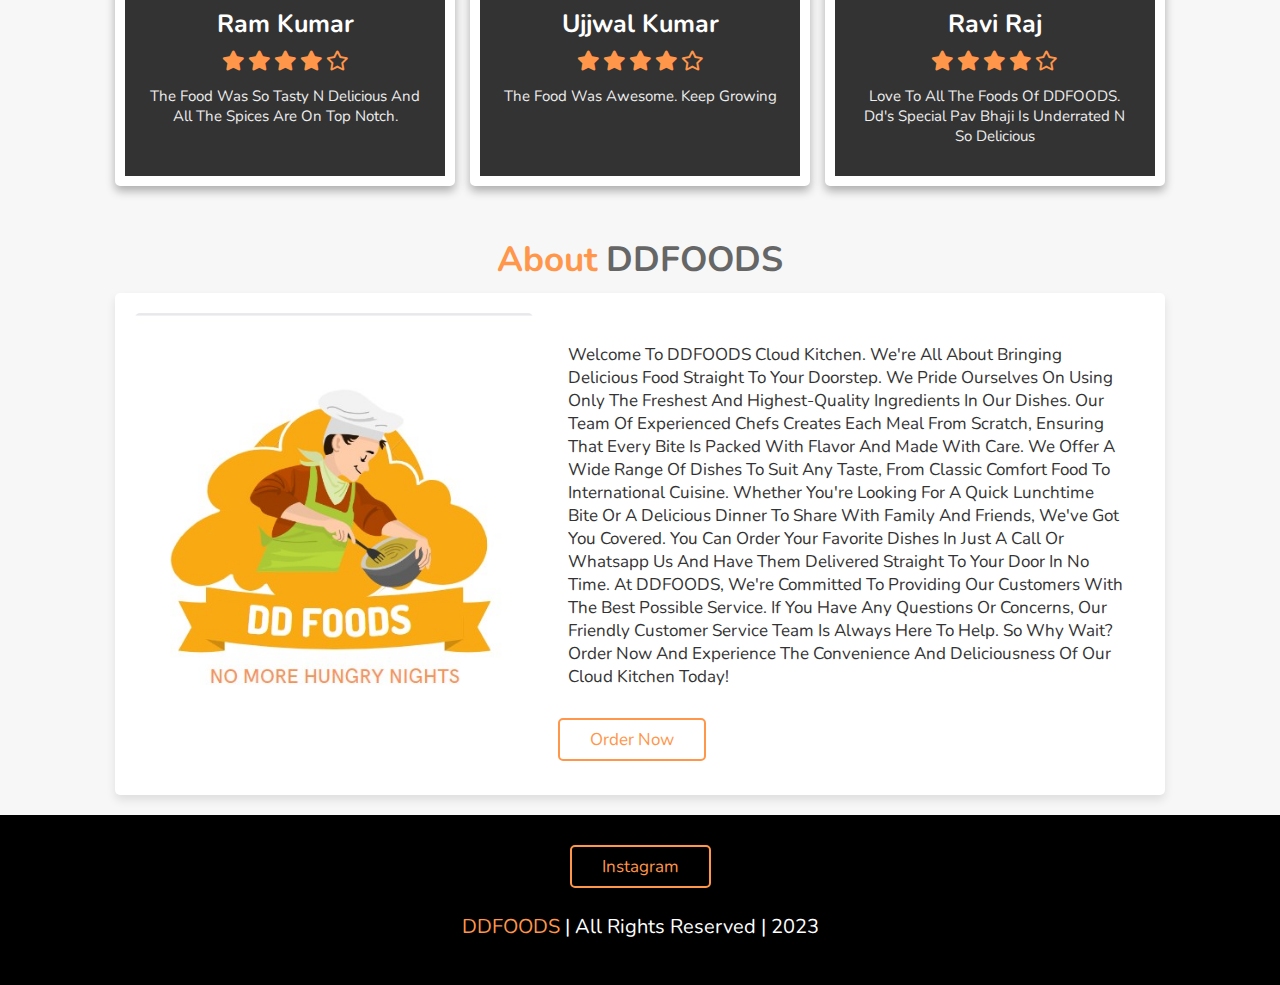
==== commit cca23015: "add js file" ====
--- a/index.html
+++ b/index.html
@@ -123,7 +123,7 @@
 
     <!-- menu section starts  -->
 
-    <!-- <section class="menu" id="menu">
+    <section class="menu" id="menu">
 
         <h1 class="heading"><span>Menus</span></h1>
 
@@ -400,6 +400,30 @@
                 <i class="fas fa-star"></i>
                 <i class="fas fa-star"></i>
                 <i class="fas fa-star"></i>
+                <i class="fas fa-star"></i>
+                <i class="far fa-star"></i>
+            </div>
+            <a href="https://wa.me/c/919693517746" target="_blank" class="btn">order now</a>
+        </div>
+    </div>
+
+    </section>
+                <i class="fas fa-star"></i>
+                <i class="far fa-star"></i>
+            </div>
+            <a href="https://wa.me/c/919693517746" target="_blank" class="btn">order now</a>
+        </div>
+    </div>
+
+    </section> -->
+                <i class="fas fa-star"></i>
+                <i class="far fa-star"></i>
+            </div>
+            <a href="https://wa.me/c/919693517746" target="_blank" class="btn">order now</a>
+        </div>
+    </div>
+
+    </section> -->
                 <i class="fas fa-star"></i>
                 <i class="far fa-star"></i>
             </div>
@@ -585,6 +609,6 @@
 
 
 
-    
+    <script src="script.js"></script>
 </body>
 </html>--- a/style.css
+++ b/style.css
@@ -1,507 +1,567 @@
 @import url('https://fonts.googleapis.com/css2?family=Nunito:wght@200;300;400;600;700&display=swap');
 
 :root{
-    --red:#ff964a;
-  }
+  --red:#ff964a;
+}
 
 *{
-    font-family: 'Nunito', sans-serif;
-    margin:0; padding:0;
-    box-sizing: border-box;
-    outline: none; border:none;
-    text-decoration: none;
-    text-transform: capitalize;
-    transition:all .2s linear;
+  font-family: 'Nunito', sans-serif;
+  margin:0; padding:0;
+  box-sizing: border-box;
+  outline: none; border:none;
+  text-decoration: none;
+  text-transform: capitalize;
+  transition:all .2s linear;
 }
 
 *::selection{
-    background:var(--red);
-    color:#fff;
-  }
-  
+  background:var(--red);
+  color:#fff;
+}
+
+html{
+  font-size: 62.5%;
+  overflow-x: hidden;
+  scroll-behavior: smooth;
+  scroll-padding-top: 6rem;
+}
+
+body{
+  background:#f7f7f7;
+}
+
+section{
+  padding:2rem 9%;
+}
+
+.heading{
+  text-align: center;
+  font-size: 3.5rem;
+  padding:1rem;
+  color:#666;
+}
+
+.heading span{
+  color:var(--red);
+}
+
+.ordernowtext {
+  color: green;
+  font-size: 20px;
+  font-weight: bold;
+}
+
+.btn{
+  display: inline-block;
+  padding:.8rem 3rem;
+  border:.2rem solid var(--red);
+  color:var(--red);
+  cursor: pointer;
+  font-size: 1.7rem;
+  border-radius: .5rem;
+  position: relative;
+  overflow: hidden;
+  z-index: 0;
+  margin-top: 1rem;
+}
+
+.btn::before{
+  content: '';
+  position: absolute;
+  top:0; right: 0;
+  width:0%;
+  height:100%;
+  background:var(--red);
+  transition: .3s linear;
+  z-index: -1;
+}
+
+.btn:hover::before{
+  width:100%;
+  left: 0;
+}
+
+.btn:hover{
+  color:#fff;
+}
+
+header{
+  position: fixed;
+  top:0; left: 0; right:0;
+  z-index: 1000;
+  display: flex;
+  align-items: center;
+  justify-content: space-between;
+  background:#fff;
+  padding:2rem 9%;
+  box-shadow: 0 .5rem 1rem rgba(0,0,0,.1);
+}
+
+header .logo{
+  font-size: 2.5rem;
+  font-weight: bolder;
+  color:#666;
+}
+
+header .logo i{
+  padding-right: .5rem;
+  color:var(--red);
+}
+
+header .navbar a{
+  font-size: 2rem;
+  margin-left: 2rem;
+  color:#666;
+}
+
+header .navbar a:hover{
+  color:var(--red);
+}
+
+#menu-bar{
+  font-size: 3rem;
+  cursor: pointer;
+  color:#666;
+  border:.1rem solid #666;
+  border-radius: .3rem;
+  padding:.5rem 1.5rem;
+  display: none;
+}
+
+.home{
+  display: flex;
+  flex-wrap: wrap;
+  gap:1.5rem;
+  min-height: 100vh;
+  align-items: center;
+}
+
+.home .content{
+  flex:1 1 40rem;
+  padding-top: 6.5rem;
+}
+
+.home .image{
+  flex:1 1 40rem;
+}
+
+.home .image img{
+  width:100%;
+  padding:1rem;
+  animation:float 3s linear infinite;
+}
+
+@keyframes float{
+  0%, 100%{
+    transform: translateY(0rem);
+  }
+  50%{
+    transform: translateY(3rem);
+  }
+}
+
+.home .content h2{
+  font-size: 2rem;
+  color:#ff964a;
+  margin-bottom: 10px;
+}
+
+.home .content h4{
+  font-size: 1.5rem;
+  color:#ff964a;
+  margin-bottom: 10px;
+}
+
+.home .content h3{
+  font-size: 5rem;
+  color:#ff964a;
+}
+
+.home .content p{
+  font-size: 1.7rem;
+  color:#666;
+  padding:1rem 0;
+}
+
+.speciality .box-container{
+  display: flex;
+  flex-wrap: wrap;
+  gap:1.5rem;
+}
+
+.speciality .box-container .box{
+  flex:1 1 30rem;
+  overflow: hidden;
+  box-shadow: 0 .5rem 1rem rgba(0,0,0,.1);
+  border:.1rem solid rgba(0,0,0,.3);
+  cursor: pointer;
+  border-radius: .5rem;
+  background:#fff;
+}
+
+.speciality .box-container .box .content{
+  text-align: center;
+  padding:2rem;
+}
+
+.speciality .box-container .box .icons{
+  margin:1.5rem 0;
+  font-size: 30px;
+  color: #ff964a;
+}
+
+.speciality .box-container .box .content h3{
+  font-size: 2.5rem;
+  color:#ef7925;
+}
+
+.speciality .box-container .box .content p{
+  font-size: 1.6rem;
+  color:#666;
+  padding:1rem 0;
+}
+
+.menu .box-container{
+  display: flex;
+  flex-wrap: wrap;
+  gap:1.5rem;
+}
+
+.menu .box-container .box{
+  padding:2rem;
+  background:#fff;
+  box-shadow: 0 .5rem 1rem rgba(0,0,0,.1);
+  border:.1rem solid rgba(0,0,0,.3);
+  border-radius: .5rem;
+  text-align: center;
+  flex:1 1 30rem;
+  position: relative;
+}
+
+.menu .box-container .box img{
+  height:25rem;
+  object-fit: cover;
+  width:100%;
+  border-radius: .5rem;
+}
+
+.menu .box-container .box .price{
+  position: absolute;
+  top:3rem; left:3rem;
+  background:var(--red);
+  color:#fff;
+  font-size: 2rem;
+  padding:.5rem 1rem;
+  border-radius: .5rem;
+}
+
+.menu .box-container .box h3{
+  color:#333;
+  font-size: 2rem;
+  padding-top: 1rem;
+}
+
+.menu .box-container .box .stars i{
+  color:gold;
+  font-size: 1.7rem;
+  padding:1rem .1rem;
+}
+
+
+
+.steps{
+  display: flex;
+  flex-wrap: wrap;
+  gap:1.5rem;
+  padding:1rem;
+}
+
+.steps .box{
+  flex:1 1 25rem;
+  padding:1rem;
+  text-align: center;
+}
+
+.steps .box img{
+  border-radius: 50%;
+  border:1rem solid #fff;
+  box-shadow: 0 .5rem 1rem rgba(0,0,0,.1);
+}
+
+.steps .box h3{
+  font-size: 3rem;
+  color:#333;
+  padding:1rem;
+}
+
+.gallery .box-container{
+  display: flex;
+  flex-wrap: wrap;
+  gap:1.5rem;
+}
+
+.gallery .box-container .box{
+  height:25rem;
+  flex:1 1 30rem;
+  border:1rem solid #fff;
+  box-shadow: 0 .5rem 1rem rgba(0,0,0,.1);
+  border-radius: .5rem;
+  position: relative;
+  overflow: hidden;
+}
+
+.gallery .box-container .box img{
+  height:100%;
+  width:100%;
+  object-fit: cover;
+}
+
+.gallery .box-container .box .content{
+  position: absolute;
+  top:-100%; left:0;
+  height: 100%;
+  width:100%;
+  background:rgba(255,255,255,.9);
+  padding:2rem;
+  padding-top: 5rem;
+  text-align: center;
+}
+
+.gallery .box-container .box .content h3{
+  font-size: 2.5rem;
+  color:#333;
+}
+
+.gallery .box-container .box .content p{
+  font-size: 1.5rem;
+  color:#666;
+  padding:1rem 0;
+}
+
+.gallery .box-container .box:hover .content{
+  top:0;
+}
+
+.review .box-container{
+  display: flex;
+  flex-wrap: wrap;
+  gap:1.5rem;
+}
+
+.review .box-container .box{
+  text-align: center;
+  padding:2rem;
+  border:1rem solid #fff;
+  box-shadow: 0 .5rem 1rem rgba(0,0,0,.3);
+  border-radius: .5rem;
+  flex:1 1 30rem;
+  background:#333;
+  margin-top: 6rem;
+}
+
+.review .box-container .box img{
+  height: 12rem;
+  width:12rem;
+  border-radius: 50%;
+  border:1rem solid #fff;
+  margin-top: -8rem;
+  object-fit: cover;
+}
+
+.review .box-container .box h3{
+  font-size: 2.5rem;
+  color:#fff;
+  padding:.5rem 0;
+}
+
+.review .box-container .box .stars i{
+  font-size: 2rem;
+  color:var(--red);
+  padding:.5rem 0;
+}
+
+.review .box-container .box p{
+  font-size: 1.5rem;
+  color:#eee;
+  padding:1rem 0;
+}
+
+.about .row{
+  padding:2rem;
+  box-shadow: 0 .5rem 1rem rgba(0,0,0,.1);
+  background:#fff;
+  display: flex;
+  flex-wrap: wrap;
+  gap:1.5rem;
+  border-radius: .5rem;
+}
+
+.about .row .image{
+  flex:1 1 30rem;
+}
+
+.about .row .image img{
+  height: 100%;
+  width:100%;
+  object-fit: cover;
+  border-radius: .5rem;
+}
+
+.about .row form{
+  flex:1 1 50rem;
+  padding:1rem;
+}
+
+.about .row .aboutcontainer{
+  flex:1 1 50rem;
+  padding:1rem;
+}
+
+.about .row .aboutcontainer p{
+  padding:1rem;
+  margin:1rem 0;
+  font-size: 1.7rem;
+  color:#333;
+  width:100%;
+}
+
+.about .row form .btn:hover{
+  background:var(--red);
+}
+
+.footer{
+  background:#000;
+  text-align: center;
+}
+
+.footer .share{
+  display: flex;
+  gap:1.5rem;
+  justify-content: center;
+  flex-wrap: wrap;
+}
+
+.footer .credit{
+  padding:2.5rem 1rem;
+  color:#fff;
+  font-weight: normal;
+  font-size: 2rem;
+}
+
+.footer .credit span{
+  color:var(--red);
+}
+
+#scroll-top{
+  position: fixed;
+  top:-120%;
+  right:2rem;
+  padding:.5rem 1.5rem;
+  font-size: 4rem;
+  background:var(--red);
+  color:#fff;
+  border-radius: .5rem;
+  transition: 1s linear;
+  z-index: 1000;
+}
+
+#scroll-top.active{
+  top:calc(100% - 12rem)
+}
+
+.loader-container{
+  position: fixed;
+  top:0; left:0;
+  z-index: 10000;
+  background:#fff;
+  display: flex;
+  align-items: center;
+  justify-content: center;
+  height:100%;
+  width:100%;
+}
+
+.loader-container.fade-out{
+  top:-120%;
+}
+
+
+
+
+
+
+
+
+
+
+
+
+
+
+/* media queries  */
+
+@media(max-width:991px){
+
   html{
-    font-size: 62.5%;
-    overflow-x: hidden;
-    scroll-behavior: smooth;
-    scroll-padding-top: 6rem;
-  }
-  
-
-body{
-    background:#f7f7f7;
-}
-
-section{
-    padding:2rem 9%;
-}
-
-.heading{
-    text-align: center;
-    font-size: 3.5rem;
-    padding:1rem;
-    color:#666;
-}
-  
-.heading span{
-    color:var(--red);
-}
-
-.ordernowtext {
-    color: green;
-    font-size: 20px;
-    font-weight: bold;
-  }
-  
-  .btn{
-    display: inline-block;
-    padding:.8rem 3rem;
-    border:.2rem solid var(--red);
-    color:var(--red);
-    cursor: pointer;
-    font-size: 1.7rem;
-    border-radius: .5rem;
-    position: relative;
-    overflow: hidden;
-    z-index: 0;
-    margin-top: 1rem;
-  }
-  
-  .btn::before{
-    content: '';
+    font-size: 55%;
+  }
+
+  header{
+    padding:2rem;
+  }
+
+  section{
+    padding:2rem;
+  }
+
+}
+
+@media(max-width:768px){
+
+  #menu-bar{
+    display: initial;
+  }
+
+  header .navbar{
     position: absolute;
-    top:0; right: 0;
-    width:0%;
-    height:100%;
-    background:var(--red);
-    transition: .3s linear;
-    z-index: -1;
-  }
-  
-  .btn:hover::before{
-    width:100%;
-    left: 0;
-  }
-  
-  .btn:hover{
-    color:#fff;
-  }
-  
-  header{
-    position: fixed;
-    top:0; left: 0; right:0;
-    z-index: 1000;
-    display: flex;
-    align-items: center;
-    justify-content: space-between;
+    top:100%; left: 0; right:0;
+    background: #f7f7f7;
+    border-top: .1rem solid rgba(0,0,0,.1);
+    clip-path: polygon(0 0, 100% 0, 100% 0, 0 0);
+  }
+
+  header .navbar.active{
+    clip-path: polygon(0 0, 100% 0, 100% 100%, 0% 100%);
+  }
+
+  header .navbar a{
+    margin: 1.5rem;
+    padding:1.5rem;
+    display: block;
+    border:.2rem solid rgba(0,0,0,.1);
+    border-left:.5rem solid var(--red);
     background:#fff;
-    padding:2rem 9%;
-    box-shadow: 0 .5rem 1rem rgba(0,0,0,.1);
-  }
-  
-  header .logo{
-    font-size: 2.5rem;
-    font-weight: bolder;
-    color:#666;
-  }
-  
-  header .logo i{
-    padding-right: .5rem;
-    color:var(--red);
-  }
-  
-  header .navbar a{
-    font-size: 2rem;
-    margin-left: 2rem;
-    color:#666;
-  }
-  
-  header .navbar a:hover{
-    color:var(--red);
-  }
-  
-  #menu-bar{
-    font-size: 3rem;
-    cursor: pointer;
-    color:#666;
-    border:.1rem solid #666;
-    border-radius: .3rem;
-    padding:.5rem 1.5rem;
-    display: none;
-  }
-  
-  .home{
-    display: flex;
-    flex-wrap: wrap;
-    gap:1.5rem;
-    min-height: 100vh;
-    align-items: center;
-  }
-  
-  .home .content{
-    flex:1 1 40rem;
-    padding-top: 6.5rem;
-  }
-  
-  .home .image{
-    flex:1 1 40rem;
-  }
-  
-  .home .image img{
-    width:100%;
-    padding:1rem;
-    animation:float 3s linear infinite;
-  }
-  
-  @keyframes float{
-    0%, 100%{
-      transform: translateY(0rem);
-    }
-    50%{
-      transform: translateY(3rem);
-    }
+  }
+
+  .home .content h2{
+    margin-top: 20px;
+  }
+
+}
+
+@media(max-width:450px){
+
+  html{
+    font-size: 50%;
   }
   
   .home .content h2{
-    font-size: 2rem;
-    color:#ff964a;
-    margin-bottom: 10px;
+    margin-top: 20px;
+  }
+
+  .about .row .aboutcontainer{
+    width:100%;
   }
   
-  .home .content h4{
-    font-size: 1.5rem;
-    color:#ff964a;
-    margin-bottom: 10px;
-  }
-  
-  .home .content h3{
-    font-size: 5rem;
-    color:#ff964a;
-  }
-  
-  .home .content p{
-    font-size: 1.7rem;
-    color:#666;
-    padding:1rem 0;
-  }
-
-  .speciality .box-container{
-    display: flex;
-    flex-wrap: wrap;
-    gap:1.5rem;
-  }
-  
-  .speciality .box-container .box{
-    flex:1 1 30rem;
-    overflow: hidden;
-    box-shadow: 0 .5rem 1rem rgba(0,0,0,.1);
-    border:.1rem solid rgba(0,0,0,.3);
-    cursor: pointer;
-    border-radius: .5rem;
-    background:#fff;
-  }
-  
-  .speciality .box-container .box .content{
-    text-align: center;
-    padding:2rem;
-  }
-  
-  .speciality .box-container .box .icons{
-    margin:1.5rem 0;
-    font-size: 30px;
-    color: #ff964a;
-  }
-  
-  .speciality .box-container .box .content h3{
-    font-size: 2.5rem;
-    color:#ef7925;
-  }
-  
-  .speciality .box-container .box .content p{
-    font-size: 1.6rem;
-    color:#666;
-    padding:1rem 0;
-  }
-
-.steps{
-    display: flex;
-    flex-wrap: wrap;
-    gap:1.5rem;
-    padding:1rem;
-  }
-  
-  .steps .box{
-    flex:1 1 25rem;
-    padding:1rem;
-    text-align: center;
-  }
-  
-  .steps .box img{
-    border-radius: 50%;
-    border:1rem solid #fff;
-    box-shadow: 0 .5rem 1rem rgba(0,0,0,.1);
-  }
-  
-  .steps .box h3{
-    font-size: 3rem;
-    color:#333;
-    padding:1rem;
-  }
-  
-  .gallery .box-container{
-    display: flex;
-    flex-wrap: wrap;
-    gap:1.5rem;
-  }
-  
-  .gallery .box-container .box{
-    height:25rem;
-    flex:1 1 30rem;
-    border:1rem solid #fff;
-    box-shadow: 0 .5rem 1rem rgba(0,0,0,.1);
-    border-radius: .5rem;
-    position: relative;
-    overflow: hidden;
-  }
-  
-  .gallery .box-container .box img{
-    height:100%;
-    width:100%;
-    object-fit: cover;
-  }
-  
-  .gallery .box-container .box .content{
-    position: absolute;
-    top:-100%; left:0;
-    height: 100%;
-    width:100%;
-    background:rgba(255,255,255,.9);
-    padding:2rem;
-    padding-top: 5rem;
-    text-align: center;
-  }
-  
-  .gallery .box-container .box .content h3{
-    font-size: 2.5rem;
-    color:#333;
-  }
-  
-  .gallery .box-container .box .content p{
-    font-size: 1.5rem;
-    color:#666;
-    padding:1rem 0;
-  }
-  
-  .gallery .box-container .box:hover .content{
-    top:0;
-  }
-  
-  .review .box-container{
-    display: flex;
-    flex-wrap: wrap;
-    gap:1.5rem;
-  }
-  
-  .review .box-container .box{
-    text-align: center;
-    padding:2rem;
-    border:1rem solid #fff;
-    box-shadow: 0 .5rem 1rem rgba(0,0,0,.3);
-    border-radius: .5rem;
-    flex:1 1 30rem;
-    background:#333;
-    margin-top: 6rem;
-  }
-  
-  .review .box-container .box img{
-    height: 12rem;
-    width:12rem;
-    border-radius: 50%;
-    border:1rem solid #fff;
-    margin-top: -8rem;
-    object-fit: cover;
-  }
-  
-  .review .box-container .box h3{
-    font-size: 2.5rem;
-    color:#fff;
-    padding:.5rem 0;
-  }
-  
-  .review .box-container .box .stars i{
-    font-size: 2rem;
-    color:var(--red);
-    padding:.5rem 0;
-  }
-  
-  .review .box-container .box p{
-    font-size: 1.5rem;
-    color:#eee;
-    padding:1rem 0;
-  }
-  
-  .about .row{
-    padding:2rem;
-    box-shadow: 0 .5rem 1rem rgba(0,0,0,.1);
-    background:#fff;
-    display: flex;
-    flex-wrap: wrap;
-    gap:1.5rem;
-    border-radius: .5rem;
-  }
-  
-  .about .row .image{
-    flex:1 1 30rem;
-  }
-  
-  .about .row .image img{
-    height: 100%;
-    width:100%;
-    object-fit: cover;
-    border-radius: .5rem;
-  }
-  
-  .about .row form{
-    flex:1 1 50rem;
-    padding:1rem;
-  }
-  
-  .about .row .aboutcontainer{
-    flex:1 1 50rem;
-    padding:1rem;
-  }
-  
-  .about .row .aboutcontainer p{
-    padding:1rem;
-    margin:1rem 0;
-    font-size: 1.7rem;
-    color:#333;
-    width:100%;
-  }
-  
-  .about .row form .btn:hover{
-    background:var(--red);
-  }
-  
-  .footer{
-    background:#000;
-    text-align: center;
-  }
-  
-  .footer .share{
-    display: flex;
-    gap:1.5rem;
-    justify-content: center;
-    flex-wrap: wrap;
-  }
-  
-  .footer .credit{
-    padding:2.5rem 1rem;
-    color:#fff;
-    font-weight: normal;
-    font-size: 2rem;
-  }
-  
-  .footer .credit span{
-    color:var(--red);
-  }
-  
-  #scroll-top{
-    position: fixed;
-    top:-120%;
-    right:2rem;
-    padding:.5rem 1.5rem;
-    font-size: 4rem;
-    background:var(--red);
-    color:#fff;
-    border-radius: .5rem;
-    transition: 1s linear;
-    z-index: 1000;
-  }
-  
-  #scroll-top.active{
-    top:calc(100% - 12rem)
-  }
-  
-  .loader-container{
-    position: fixed;
-    top:0; left:0;
-    z-index: 10000;
-    background:#fff;
-    display: flex;
-    align-items: center;
-    justify-content: center;
-    height:100%;
-    width:100%;
-  }
-  
-  .loader-container.fade-out{
-    top:-120%;
-  }
-
-/* media queries  */
-
-@media(max-width:991px){
-
-    html{
-      font-size: 55%;
-    }
-  
-    header{
-      padding:2rem;
-    }
-  
-    section{
-      padding:2rem;
-    }
-  
-  }
-  
-  @media(max-width:768px){
-  
-    #menu-bar{
-      display: initial;
-    }
-  
-    header .navbar{
-      position: absolute;
-      top:100%; left: 0; right:0;
-      background: #f7f7f7;
-      border-top: .1rem solid rgba(0,0,0,.1);
-      clip-path: polygon(0 0, 100% 0, 100% 0, 0 0);
-    }
-  
-    header .navbar.active{
-      clip-path: polygon(0 0, 100% 0, 100% 100%, 0% 100%);
-    }
-  
-    header .navbar a{
-      margin: 1.5rem;
-      padding:1.5rem;
-      display: block;
-      border:.2rem solid rgba(0,0,0,.1);
-      border-left:.5rem solid var(--red);
-      background:#fff;
-    }
-  
-    .home .content h2{
-      margin-top: 20px;
-    }
-  
-  }
-  
-  @media(max-width:450px){
-  
-    html{
-      font-size: 50%;
-    }
-    
-    .home .content h2{
-      margin-top: 20px;
-    }
-  
-    .about .row .aboutcontainer{
-      width:100%;
-    }
-    
-  
-  }+
+}